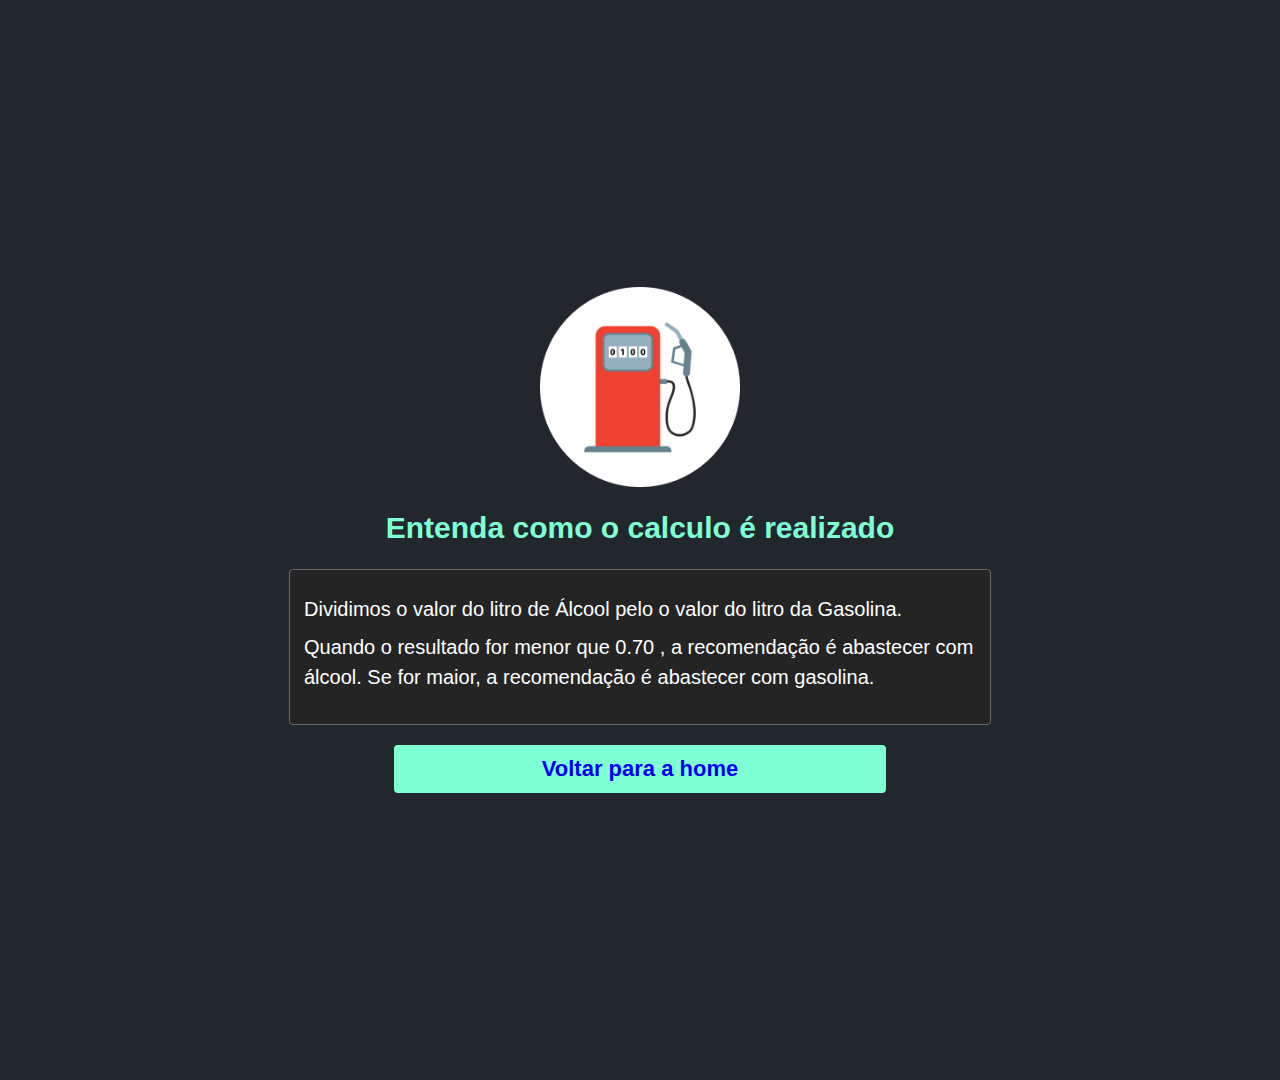
==== calculo.html @ efba773f "Projeto de calculo sobre gasolina e alcool, qual e mais vantajoso" ====
<!DOCTYPE html>
<html lang="en">
<head>
    <meta charset="UTF-8">
    <meta http-equiv="X-UA-Compatible" content="IE=edge">
    <meta name="viewport" content="width=device-width, initial-scale=1.0">
    <title>O calculo</title>
    <link rel="stylesheet" href="style.css">
</head>
<body>
    <main class="container">
        <img class="logo" src="./assets/logo.png" alt="logo do site">
        <h1 class="title">Entenda como o calculo é realizado</h1>

        <section class="sobre">
            <p>
                Dividimos o valor do litro de Álcool pelo o valor do litro da Gasolina.
            </p>
            <p>
                Quando o resultado for menor que 0.70 , a recomendação é abastecer com álcool. Se for maior, a recomendação é abastecer com gasolina.
            </p>
        </section>

        <a class="button-calcular" href="index.html">
            Voltar para a home

        </a>
    </main>
</body>
</html>
---- style.css ----
*{
    margin: 0 auto;
    font-family: sans-serif;
    box-sizing: border-box;
}

body{
    background-color: #22272e;
    height: 120vh;
    display: flex;
    justify-content: center;
    align-items: center;
    flex-direction: column;

}

.container{
    max-width: 730px;
    display: flex;
    flex-direction: column;
    justify-content: center;
    align-items: center;
    padding: 0 14px;
}

.logo{
    max-width: 200px;
    
}

.title{
    font-size: 30px;
    color: aquamarine;
    margin: 24px 0;
}

.form label{
    color: aquamarine;
    font-size: 20px;

}

.input{
    width: 100%;
    height: 38px;
    border-radius: 4px; 
    font-size: 16px;
    padding: 0 14px;
    margin-top: 5px;
    margin-bottom: 15px;

}

.button{
    width: 100%;
    height: 38px;
    background-color: aquamarine;
    cursor: pointer;
    border: 0;
    border-radius: 4px;
    font-size: 20px;
    font-weight: bold;

}

.result{
    background-color: rgb(62, 209, 62);
    color: white;
    max-width: 620px;
    padding: 10px 15px;
    text-align: center;
    margin-top: 20px;
    border-radius: 4px;
    display: flex;
    flex-direction: column;
    border: 1px solid #696969;
    transition: transform 0.8s;
}

.result1{
    background-color: rgb(233, 50, 50);
    max-width: 620px;
    padding: 10px 15px;
    text-align: center;
    margin-top: 20px;
    border-radius: 4px;
    display: flex;
    flex-direction: column;
    border: 1px solid #696969;
    transition: transform 0.8s;
}

.hide{
    display: none;
}

.result:hover{
    transform: scale(1.2);
}

.result span{
    margin-bottom: 8px;

}

#text-result{
    font-size: 24px;
    font-weight: bold;
}

.info{
    position: fixed;
    right: 10px;
    bottom: 10px;
}

.info-img{
    width: 38px;
    height: 38px;
}

.tooltip{
    background-color: aquamarine;
    padding: 10px 8px;
    border-radius: 4px;
    position: relative;
    bottom: 18px;
    display: none;

}

.info:hover .tooltip{
    display: inline;
}

.sobre{
    max-width: 730px;
    background-color: #242424;
    padding: 24px 14px;
    border: 1px solid #696969;
    border-radius: 4px;
    color: aquamarine;
    font-size: 20px;
}

.sobre p{
    color: #fff;
    margin-bottom: 8px;
    line-height: 150%;
}

.button-calcular{
    background-color: aquamarine;
    height: 48px;
    width: 70%;
    display: flex;
    justify-content: center;
    align-items: center;
    text-decoration: none;
    font-size: 22px;
    font-weight: bold;
    margin-top: 20px;
    border-radius: 4px;

}
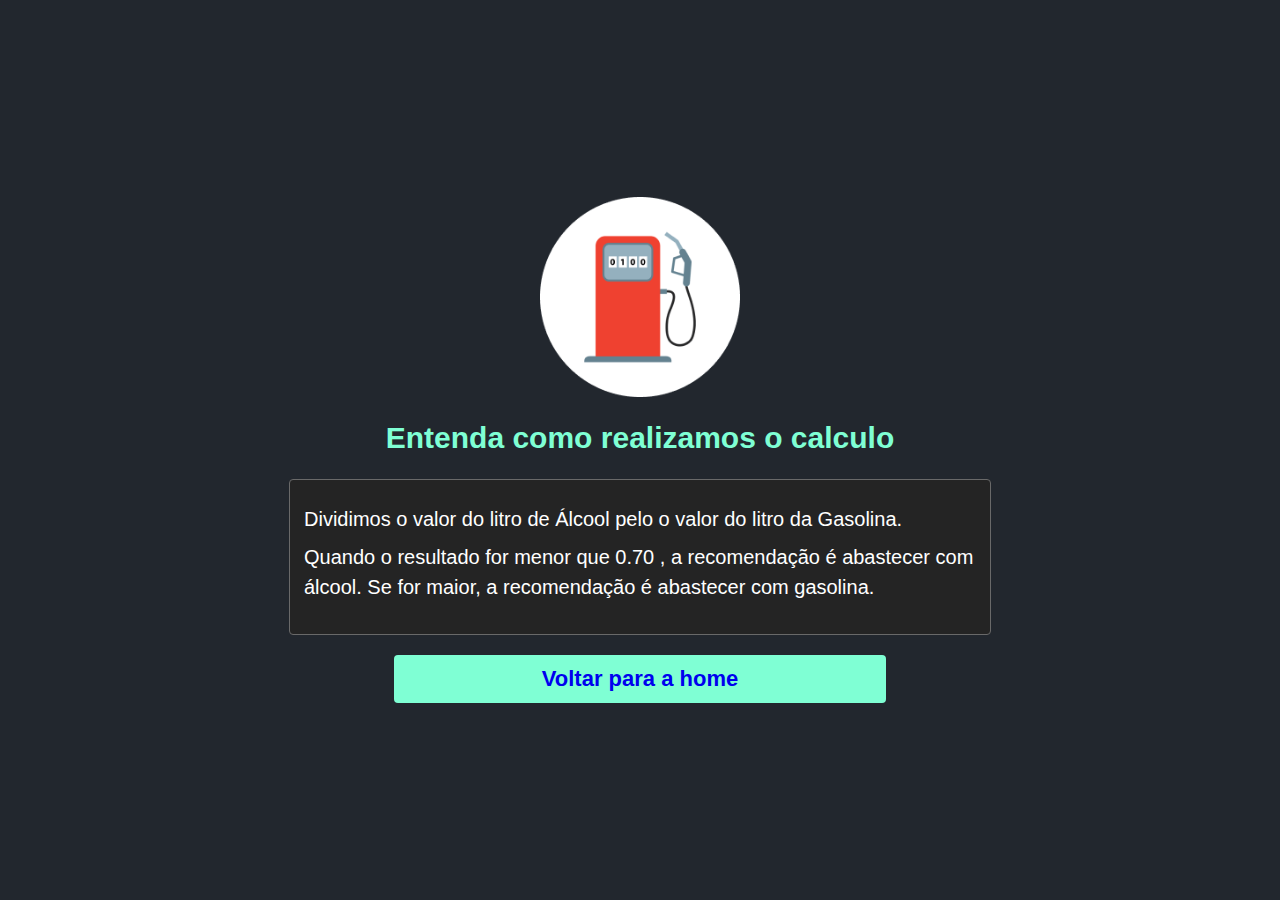
==== commit 0ae81eb8: "add stilo" ====
--- a/calculo.html
+++ b/calculo.html
@@ -10,7 +10,7 @@
 <body>
     <main class="container">
         <img class="logo" src="./assets/logo.png" alt="logo do site">
-        <h1 class="title">Entenda como o calculo é realizado</h1>
+        <h1 class="title">Entenda como realizamos o calculo</h1>
 
         <section class="sobre">
             <p>
--- a/style.css
+++ b/style.css
@@ -6,7 +6,7 @@
 
 body{
     background-color: #22272e;
-    height: 120vh;
+    height: 100vh;
     display: flex;
     justify-content: center;
     align-items: center;
@@ -98,6 +98,10 @@
     transform: scale(1.2);
 }
 
+.result1:hover{
+    transform: scale(1.2);
+}
+
 .result span{
     margin-bottom: 8px;
 
